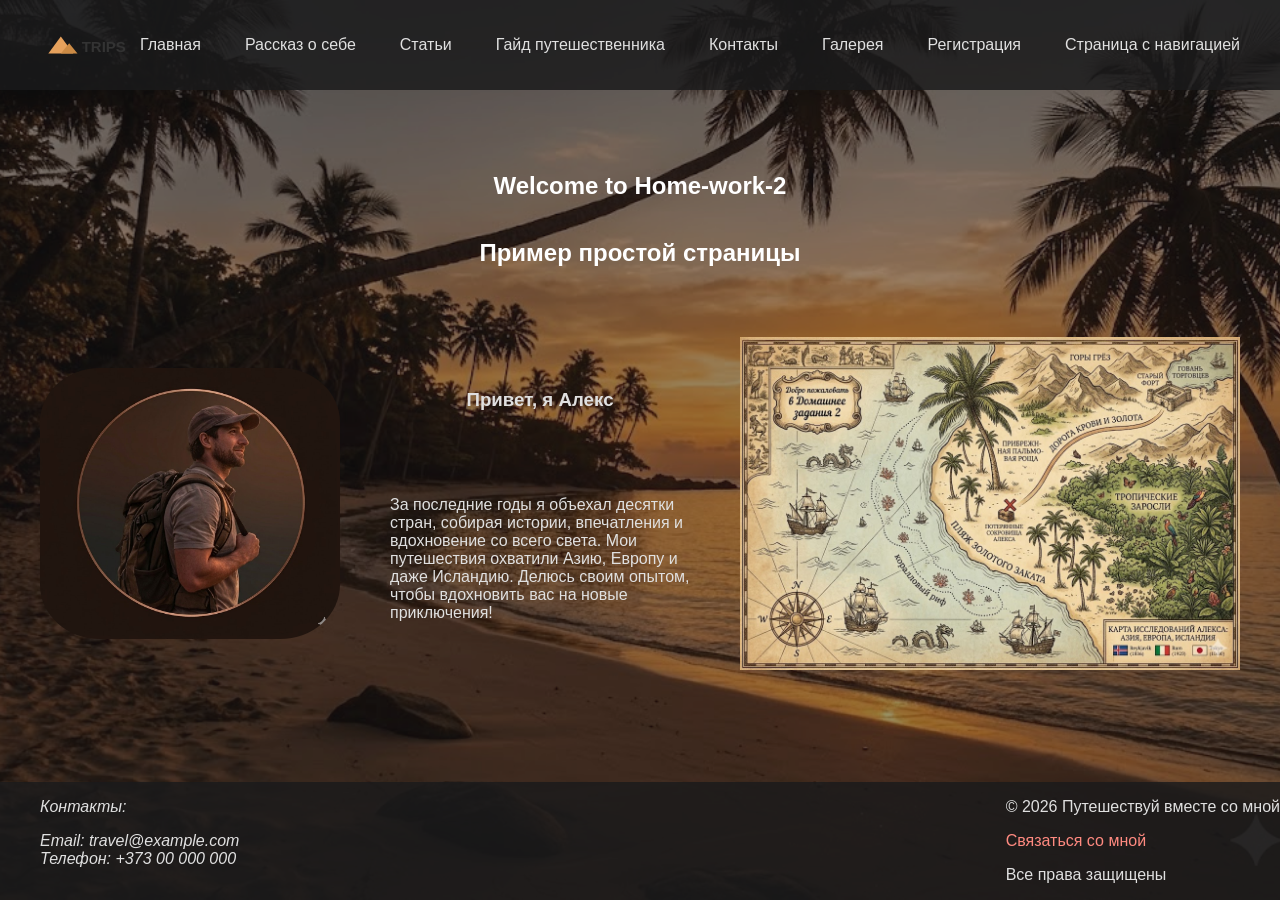
==== pages/about.html @ 37fb6c06 "project from home-work-2" ====
<!DOCTYPE html>
<html lang="ru">

<head>
    <meta charset="UTF-8">
    <meta name="viewport" content="width=device-width, initial-scale=1.0">
    <link rel="stylesheet" href="../css/style-about.css">
    <link rel="stylesheet" href="../css/main-style.css">
    <title>Рассказ о себе</title>
</head>

<body>
    <header class="header">
        <div class="container">
            <nav class="flex-nav">
                <img src="../images/svg/logo.svg" alt="Логотип" width="100" height="100">
                <ul class="flex-nav-items">
                    <li><a href="../index.html">Главная</a></li>
                    <li><a href="about.html">Рассказ о себе</a></li>
                    <li><a href="articles.html">Статьи</a></li>
                    <li><a href="catalog.html">Гайд путешественника</a></li>
                    <li><a href="contacts.html">Контакты</a></li>
                    <li><a href="gallery.html">Галерея</a></li>
                    <li><a href="registration.html">Регистрация</a></li>
                    <li><a href="page-nav.html">Страница с навигацией</a></li>
                </ul>
            </nav>
        </div>
    </header>
    <main class="main-section">
        <div class="container">
            <section class="hero-section">
                <h1>Welcome to Home-work-2</h1>
                <h2>Пример простой страницы</h2>
            </section>
            <section class="main-section-content">
                <img src="../images/about/human.jpg" alt="Человек" class="human-img" width="300" height="500">
                <div class="section-text-content">
                    <div class="section-text-acent">
                        <h3>Привет, я Алекс</h3>
                        <p>За последние годы я объехал десятки стран, собирая истории,
                            впечатления и вдохновение со всего света. Мои путешествия
                            охватили Азию, Европу и даже Исландию. Делюсь своим опытом,
                            чтобы вдохновить вас на новые приключения!</p>
                    </div>
                    <img src="../images/about/map.jpg" alt="Карта" width="500" height="250">
                </div>
            </section>
        </div>
    </main>
    <footer class="background-footer">
        <div class="container">
            <div class="footer-content">
                <address class="footer-contacts">
                    <p>Контакты:</p>
                    <ul>
                        <li>Email: <a href="mailto:travel@example.com">travel@example.com</a></li>
                        <li>Телефон: <a href="tel:+37300000000">+373 00 000 000</a></li>
                    </ul>
                </address>
                <div class="footer-info">
                    <p>&copy; 2026 Путешествуй вместе со мной</p>
                    <p><a href="contacts.html#call">Связаться со мной</a></p>
                    <p>Все права защищены</p>
                </div>
            </div>
        </div>
    </footer>
</body>

</html>
---- css/style-about.css ----
body {
    background-image: url(../images/about/background-about.jpg);
    display: flex;
    background-repeat: no-repeat;
    background-size: cover;
    background-position: center;
    background-attachment: fixed;
}


.hero-section {

    display: flex;
    flex-direction: column;
    align-items: center;
    justify-content: center;
    text-align: center;
    color: #ffffff;
}

.main-section {

    flex-grow: 1;
    display: flex;
    align-items: center;
    background-color: rgba(26, 26, 27, 0.45);

}

.human-img {
    max-width: 100%;
    height: auto;
    display: block;
    border-radius: 20%;
}

.section-text-content {
    display: flex;
    flex-direction: row;
    gap: 50px;
    align-items: center;
    justify-content: center;

}

.section-text-acent {
    display: flex;
    flex-direction: column;
    gap: 50px;
    align-items: center;
    justify-content: center;

}

.main-section-content {
    display: flex;
    flex-direction: row;
    gap: 50px;
    align-items: center;
    justify-content: center;
    padding: 50px 0;

}
---- css/main-style.css ----
body {
    margin: 0;
    font-family: Arial, sans-serif;
    background-color: #121213;
    color: #E0E0E0;
    display: flex;
    flex-direction: column;
    min-height: 100vh;
}

header,
main,
footer {
    padding-left: 20px;
    padding-right: 20px;
}

img {
    max-width: 100%;
    height: auto;
    display: block;
}

/* Container */
.container {
    max-width: 1360px;
    width: 100%;
    margin: 0 auto;
    padding: 0 20px;
    box-sizing: border-box;
}

/* Header */
.header {
    background-color: rgba(26, 26, 27, 0.9);
}

.flex-nav {
    display: flex;
    justify-content: space-between;
    align-items: center;
    height: 90px;
}

.flex-nav-items {
    display: flex;
    list-style: none;
    padding: 0;
    margin: 0;
    flex-grow: 1;
    justify-content: space-between;

}

.nav-item-link {
    padding: 10px;
    transition: transform 2s ease;
}

.nav-item-link:hover {
    outline: 1px solid rgb(255, 138, 128, 0.6);
    transform: scale(1.1);
    border-radius: 20px;
    transition: transform 2s;
    transition: all 1s ease;
    transition: border-radius 0s;

}

.flex-nav-items a {
    text-decoration: none;
    color: #E0E0E0;
    transition: color 0.3s;
}

.flex-nav-items a:hover {
    color: #FF8A80;
}

/* Main layout */
.main-section {
    flex-grow: 1;
    display: flex;
    align-items: center;
}

/* Footer */
.background-footer {
    background-color: rgba(26, 26, 27, 0.9);

    width: 100%;
}

.footer-content {
    display: flex;
    justify-content: space-between;
    gap: 20px;
}

.footer-contacts ul {
    list-style: none;
    padding: 0;
}

.footer-contacts a {
    color: #E0E0E0;
    text-decoration: none;
}

.footer-info a {
    color: #FF8A80;
    text-decoration: none;
    display: flex;
    align-items: center;
    gap: 10px;
    max-width: 180px;

}

.footer-info a:hover {
    color: #E0E0E0;
    text-decoration: underline;
    transition: color 2s;
}

.flex-contacts p {
    padding-right: 10px;
    margin: 0;
}

.flex-contacts {
    display: flex;

}

.contacts-svg {
    padding-right: 20px;
}

.contacts-svg:hover {
    cursor: pointer;
}



.contacts-list li {
    padding-bottom: 10px;
}

.flex-contacts a:hover {
    color: #FF8A80;
    transition: color 1s;
}

.arrow-right {
    fill: rgb(237, 21, 21);
}
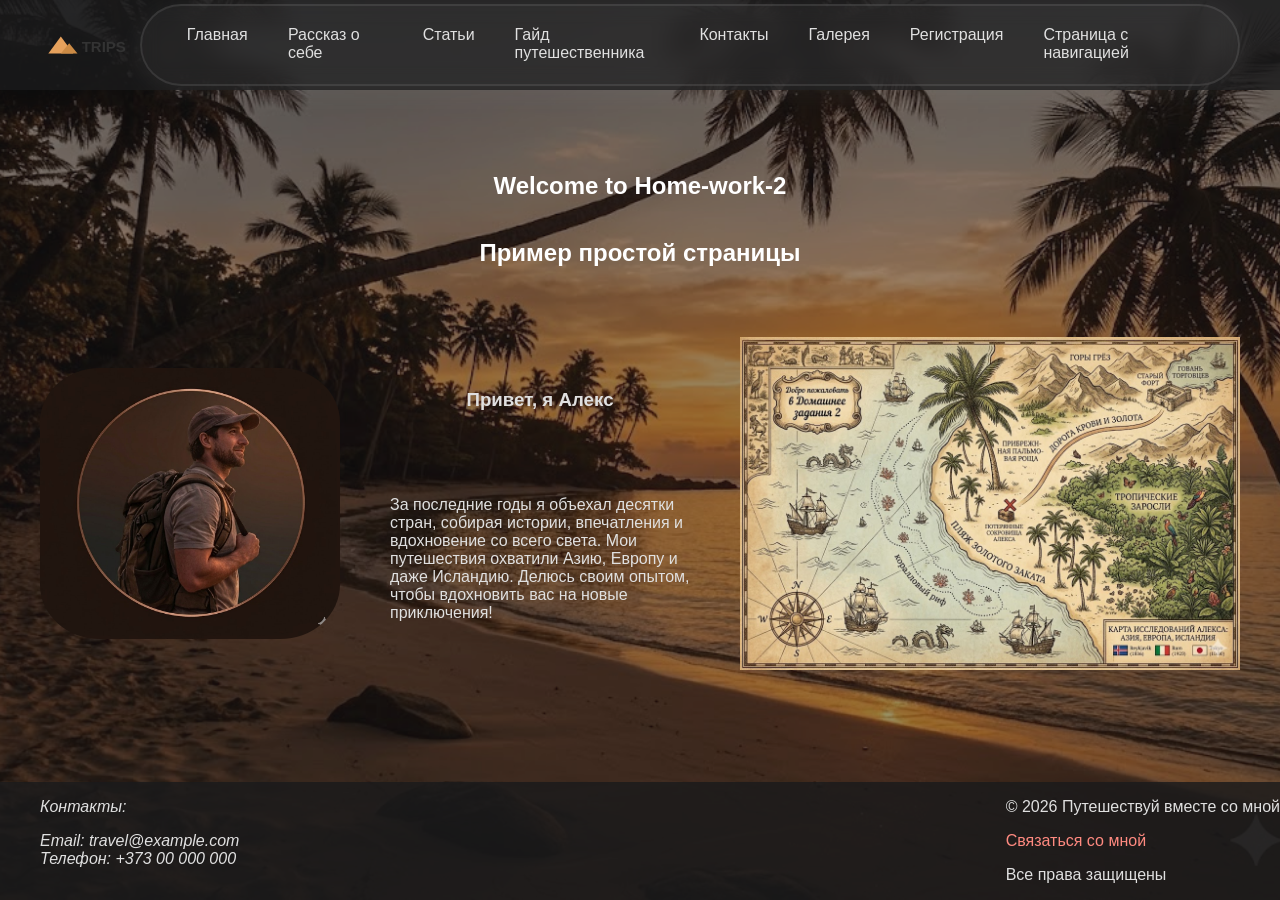
==== commit b04b752d: "header finish /all pages in work condition / add fizik of header" ====
--- a/pages/about.html
+++ b/pages/about.html
@@ -15,14 +15,14 @@
             <nav class="flex-nav">
                 <img src="../images/svg/logo.svg" alt="Логотип" width="100" height="100">
                 <ul class="flex-nav-items">
-                    <li><a href="../index.html">Главная</a></li>
-                    <li><a href="about.html">Рассказ о себе</a></li>
-                    <li><a href="articles.html">Статьи</a></li>
-                    <li><a href="catalog.html">Гайд путешественника</a></li>
-                    <li><a href="contacts.html">Контакты</a></li>
-                    <li><a href="gallery.html">Галерея</a></li>
-                    <li><a href="registration.html">Регистрация</a></li>
-                    <li><a href="page-nav.html">Страница с навигацией</a></li>
+                    <li class="nav-item-link"><a href="../index.html">Главная</a></li>
+                    <li class="nav-item-link"><a href="about.html">Рассказ о себе</a></li>
+                    <li class="nav-item-link"><a href="articles.html">Статьи</a></li>
+                    <li class="nav-item-link"><a href="catalog.html">Гайд путешественника</a></li>
+                    <li class="nav-item-link"><a href="contacts.html">Контакты</a></li>
+                    <li class="nav-item-link"><a href="gallery.html">Галерея</a></li>
+                    <li class="nav-item-link"><a href="registration.html">Регистрация</a></li>
+                    <li class="nav-item-link"><a href="page-nav.html">Страница с навигацией</a></li>
                 </ul>
             </nav>
         </div>
--- a/css/main-style.css
+++ b/css/main-style.css
@@ -7,6 +7,7 @@
     flex-direction: column;
     min-height: 100vh;
 }
+
 
 header,
 main,
@@ -37,7 +38,7 @@
 
 .flex-nav {
     display: flex;
-    justify-content: space-between;
+    justify-content: center;
     align-items: center;
     height: 90px;
 }
@@ -45,33 +46,47 @@
 .flex-nav-items {
     display: flex;
     list-style: none;
-    padding: 0;
+    padding: 10px 25px;
     margin: 0;
-    flex-grow: 1;
-    justify-content: space-between;
+    background-color: rgba(255, 255, 255, 0.05);
+    border: 2px solid rgba(224, 224, 224, 0.1);
+    border-radius: 50px;
+    box-shadow: 0 5px 30px rgba(255, 255, 255, 0.07);
+    backdrop-filter: blur(10px);
+}
+
+.nav-item-link {
+    padding: 10px 20px;
+
 
 }
 
-.nav-item-link {
-    padding: 10px;
-    transition: transform 2s ease;
-}
 
-.nav-item-link:hover {
-    outline: 1px solid rgb(255, 138, 128, 0.6);
-    transform: scale(1.1);
-    border-radius: 20px;
-    transition: transform 2s;
-    transition: all 1s ease;
-    transition: border-radius 0s;
-
-}
 
 .flex-nav-items a {
     text-decoration: none;
     color: #E0E0E0;
-    transition: color 0.3s;
+    transition: color 0.4s ease;
+
 }
+
+.flex-nav-items a:after {
+    content: '';
+    display: block;
+    width: 0;
+    height: 2px;
+    background: #FF8A80;
+    transition: width 0.5s;
+    position: relative;
+    bottom: -5px;
+}
+
+.flex-nav-items a:hover::after {
+    width: 100%;
+    bottom: -5px;
+
+}
+
 
 .flex-nav-items a:hover {
     color: #FF8A80;
@@ -150,8 +165,4 @@
 .flex-contacts a:hover {
     color: #FF8A80;
     transition: color 1s;
-}
-
-.arrow-right {
-    fill: rgb(237, 21, 21);
 }
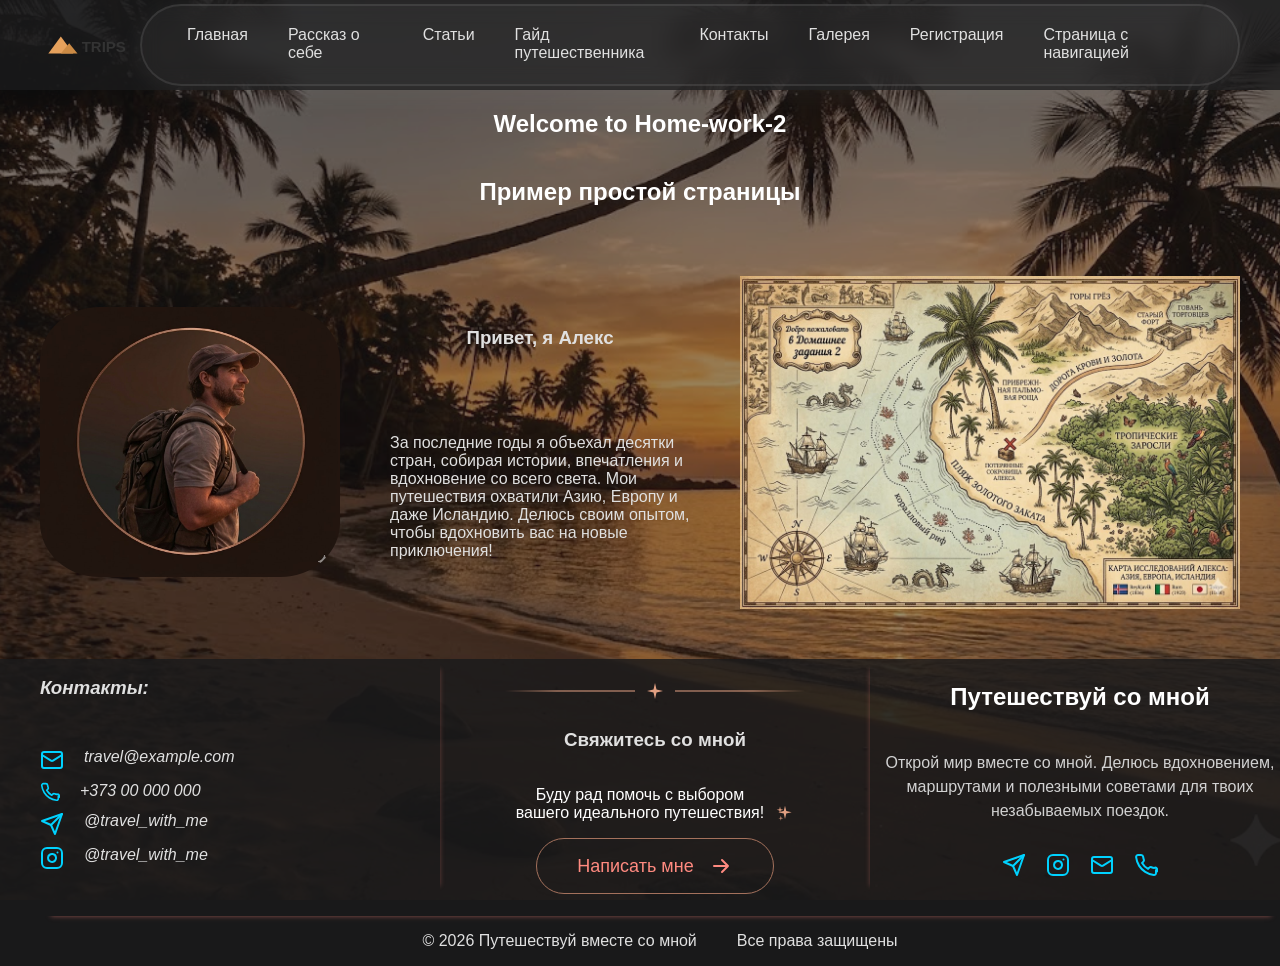
==== commit 40901871: "finish with footer / chanche galley wiht 6 foto from link to img/ update contact" ====
--- a/pages/about.html
+++ b/pages/about.html
@@ -52,17 +52,63 @@
         <div class="container">
             <div class="footer-content">
                 <address class="footer-contacts">
-                    <p>Контакты:</p>
-                    <ul>
-                        <li>Email: <a href="mailto:travel@example.com">travel@example.com</a></li>
-                        <li>Телефон: <a href="tel:+37300000000">+373 00 000 000</a></li>
+                    <h3 class="footer-contacts-title">Контакты:</h3>
+                    <ul class="contacts-list">
+                        <li>
+                            <div class="flex-contacts">
+                                <img class="contacts-svg" src="../images/svg/mail.svg" alt="E-mail">
+                                <a href="mailto:travel@example.com">travel@example.com</a>
+                            </div>
+                        </li>
+                        <li>
+                            <div class="flex-contacts">
+                                <img class="contacts-svg" src="../images/svg/telefone.svg" alt="Icon-telefone">
+                                <a href="tel:+37300000000">+373 00 000 000</a>
+                            </div>
+                        </li>
+                        <li>
+                            <div class="flex-contacts">
+                                <img class="contacts-svg" src="../images/svg/telegram.svg" alt="Icon-telegram">
+                                <a href="https://t.me/travel_with_me">@travel_with_me</a>
+                            </div>
+                        </li>
+                        <li>
+                            <div class="flex-contacts"><img class="contacts-svg" src="../images/svg/instagram.svg"
+                                    alt="Icon-instagram">
+                                <a href="https://www.instagram.com/travel_with_me/">@travel_with_me</a>
+                            </div>
+                        </li>
                     </ul>
                 </address>
+                <div class="call-me">
+                    <img src="../images/svg/linia-so-zvezd.svg" alt="linia seredina">
+                    <h3>Свяжитесь со мной</h3>
+                    <p class="call-section-content">Буду рад помочь с выбором вашего идеального путешествия! <img
+                            src="../images/svg/zvezda.svg" alt="zvezda"></p>
+                    <a href="pages/contacts.html#call" class="call-me-link">Написать мне
+                        <img class="arrow-right" src="../images/svg/arrow-right.svg" alt="Стрелочка в право"></a>
+                </div>
                 <div class="footer-info">
-                    <p>&copy; 2026 Путешествуй вместе со мной</p>
-                    <p><a href="contacts.html#call">Связаться со мной</a></p>
-                    <p>Все права защищены</p>
+                    <h3 class="footer-info-title">Путешествуй со мной</h3>
+                    <p class="footer-info-description">Открой мир вместе со мной.
+                        Делюсь вдохновением, маршрутами
+                        и полезными советами для твоих
+                        незабываемых поездок.</p>
+
+                    <div class="footer-info-link">
+                        <a href="https://t.me/travel_with_me"><img src="../images/svg/telegram.svg" alt=""></a>
+                        <a href="https://www.instagram.com/travel_with_me/"><img src="../images/svg/instagram.svg"
+                                alt=""></a>
+                        <a href="mailto:travel@example.com"><img src="../images/svg/mail.svg" alt=""></a>
+                        <a href="tel:+37300000000"><img src="../images/svg/telefone.svg" alt=""></a>
+                    </div>
+
                 </div>
+            </div>
+            <div class="footer-copyright">
+                <p>&copy; 2026 Путешествуй вместе со мной</p>
+
+                <p>Все права защищены</p>
             </div>
         </div>
     </footer>
--- a/css/main-style.css
+++ b/css/main-style.css
@@ -100,6 +100,69 @@
 }
 
 /* Footer */
+.footer-contacts {
+    max-width: 400px;
+    width: 100%;
+    box-shadow: 10px 0 5px -10px rgb(255, 138, 128, 0.3);
+}
+
+.call-me {
+    padding-top: 10px;
+    max-width: 400px;
+    width: 100%;
+    display: flex;
+    flex-direction: column;
+    justify-content: center;
+    align-items: center;
+
+}
+
+.call-section-content {
+
+    display: flex;
+    align-items: center;
+    justify-content: center;
+    gap: 10px;
+    padding: 0 60px;
+    text-align: center;
+    color: #ffffff;
+
+}
+
+.call-section-content img {
+    position: relative;
+    bottom: -10px;
+    width: 20px;
+    height: auto;
+    display: block;
+}
+
+.call-me-link {
+    display: inline-flex;
+    align-items: center;
+    padding: 15px 40px;
+    border: 1px solid #a4715c;
+    border-radius: 50px;
+    text-decoration: none;
+    color: #FF8A80;
+    font-size: 18px;
+    gap: 15px;
+    transition: all 0.5s ease;
+}
+
+.call-me-link:hover {
+    background-color: #a4715c;
+    color: #ffffff;
+}
+
+.footer-info {
+    max-width: 400px;
+    width: 100%;
+    text-align: center;
+    padding-left: 10px;
+    box-shadow: -10px 0 5px -10px rgb(255, 138, 128, 0.3);
+}
+
 .background-footer {
     background-color: rgba(26, 26, 27, 0.9);
 
@@ -109,34 +172,62 @@
 .footer-content {
     display: flex;
     justify-content: space-between;
-    gap: 20px;
-}
+    padding-bottom: 20px;
+
+    box-shadow: 1px 10px 5px -10px rgb(255, 138, 128, 0.5);
+
+}
+
+
 
 .footer-contacts ul {
     list-style: none;
     padding: 0;
 }
 
+.footer-contacts-title {
+    padding-bottom: 30px;
+
+}
+
 .footer-contacts a {
     color: #E0E0E0;
     text-decoration: none;
 }
 
-.footer-info a {
-    color: #FF8A80;
-    text-decoration: none;
-    display: flex;
-    align-items: center;
-    gap: 10px;
-    max-width: 180px;
-
-}
-
-.footer-info a:hover {
-    color: #E0E0E0;
-    text-decoration: underline;
-    transition: color 2s;
-}
+.footer-info-title {
+    font-size: 24px;
+    margin-bottom: 40px;
+    color: #ffffff;
+
+}
+
+.footer-info-description {
+    font-size: 16px;
+    line-height: 1.5;
+    margin-bottom: 30px;
+    color: #d1d1d1;
+}
+
+.footer-info-link {
+    display: flex;
+    gap: 20px;
+    justify-content: center;
+    align-items: center;
+}
+
+.footer-info-link img {
+    width: 24px;
+    height: 24px;
+    transition: transform 0.2s ease;
+}
+
+.footer-info-link img:hover {
+    transform: scale(1.1);
+}
+
+
+
 
 .flex-contacts p {
     padding-right: 10px;
@@ -165,4 +256,13 @@
 .flex-contacts a:hover {
     color: #FF8A80;
     transition: color 1s;
+}
+
+.footer-copyright {
+    display: flex;
+    flex-direction: row;
+    justify-content: center;
+    align-items: center;
+    gap: 40px;
+
 }
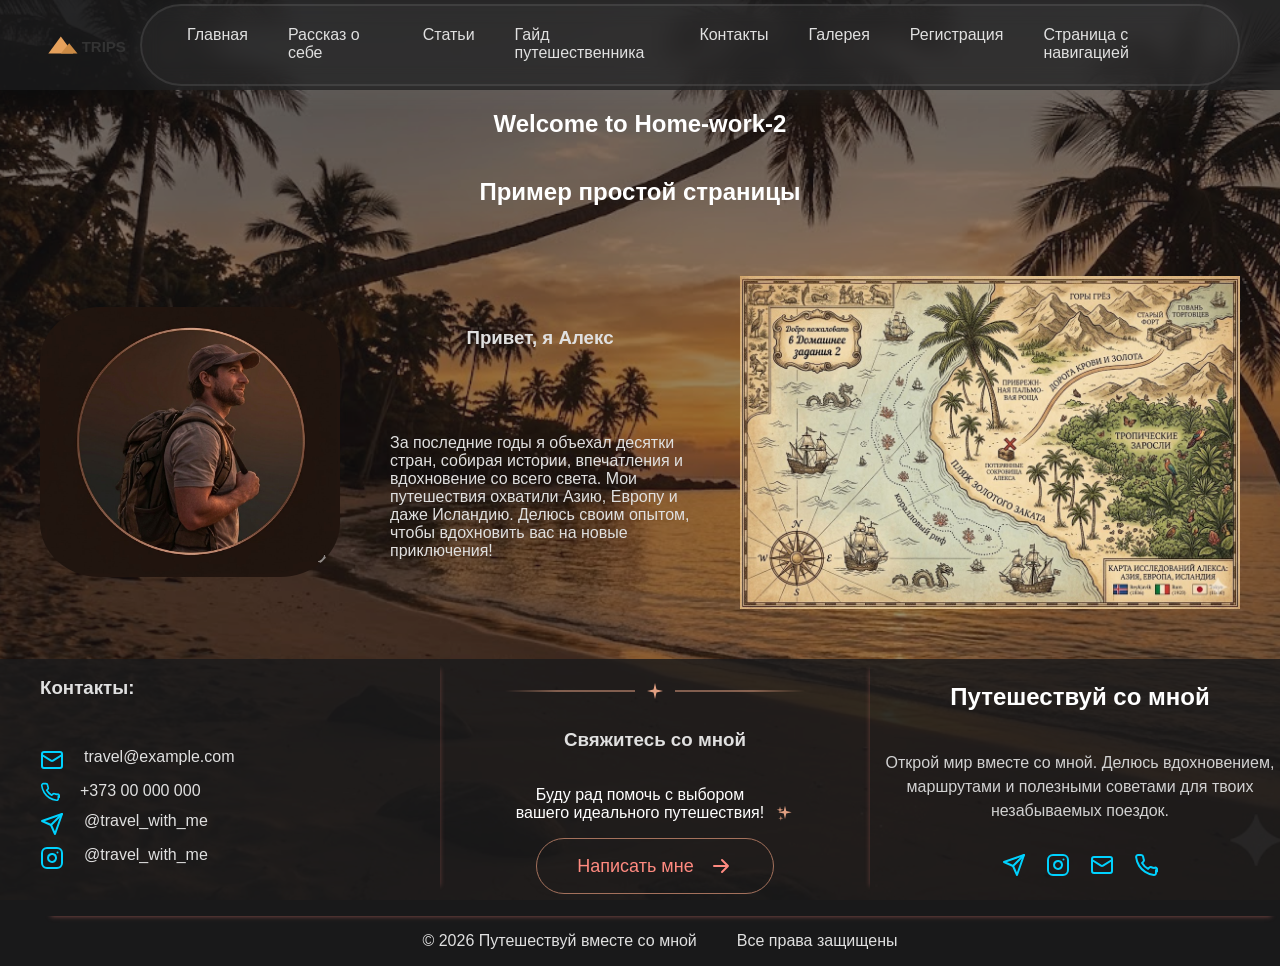
==== commit b85f83c7: "chenge validator" ====
--- a/pages/about.html
+++ b/pages/about.html
@@ -51,7 +51,7 @@
     <footer class="background-footer">
         <div class="container">
             <div class="footer-content">
-                <address class="footer-contacts">
+                <div class="footer-contacts">
                     <h3 class="footer-contacts-title">Контакты:</h3>
                     <ul class="contacts-list">
                         <li>
@@ -79,7 +79,7 @@
                             </div>
                         </li>
                     </ul>
-                </address>
+                </div>
                 <div class="call-me">
                     <img src="../images/svg/linia-so-zvezd.svg" alt="linia seredina">
                     <h3>Свяжитесь со мной</h3>
